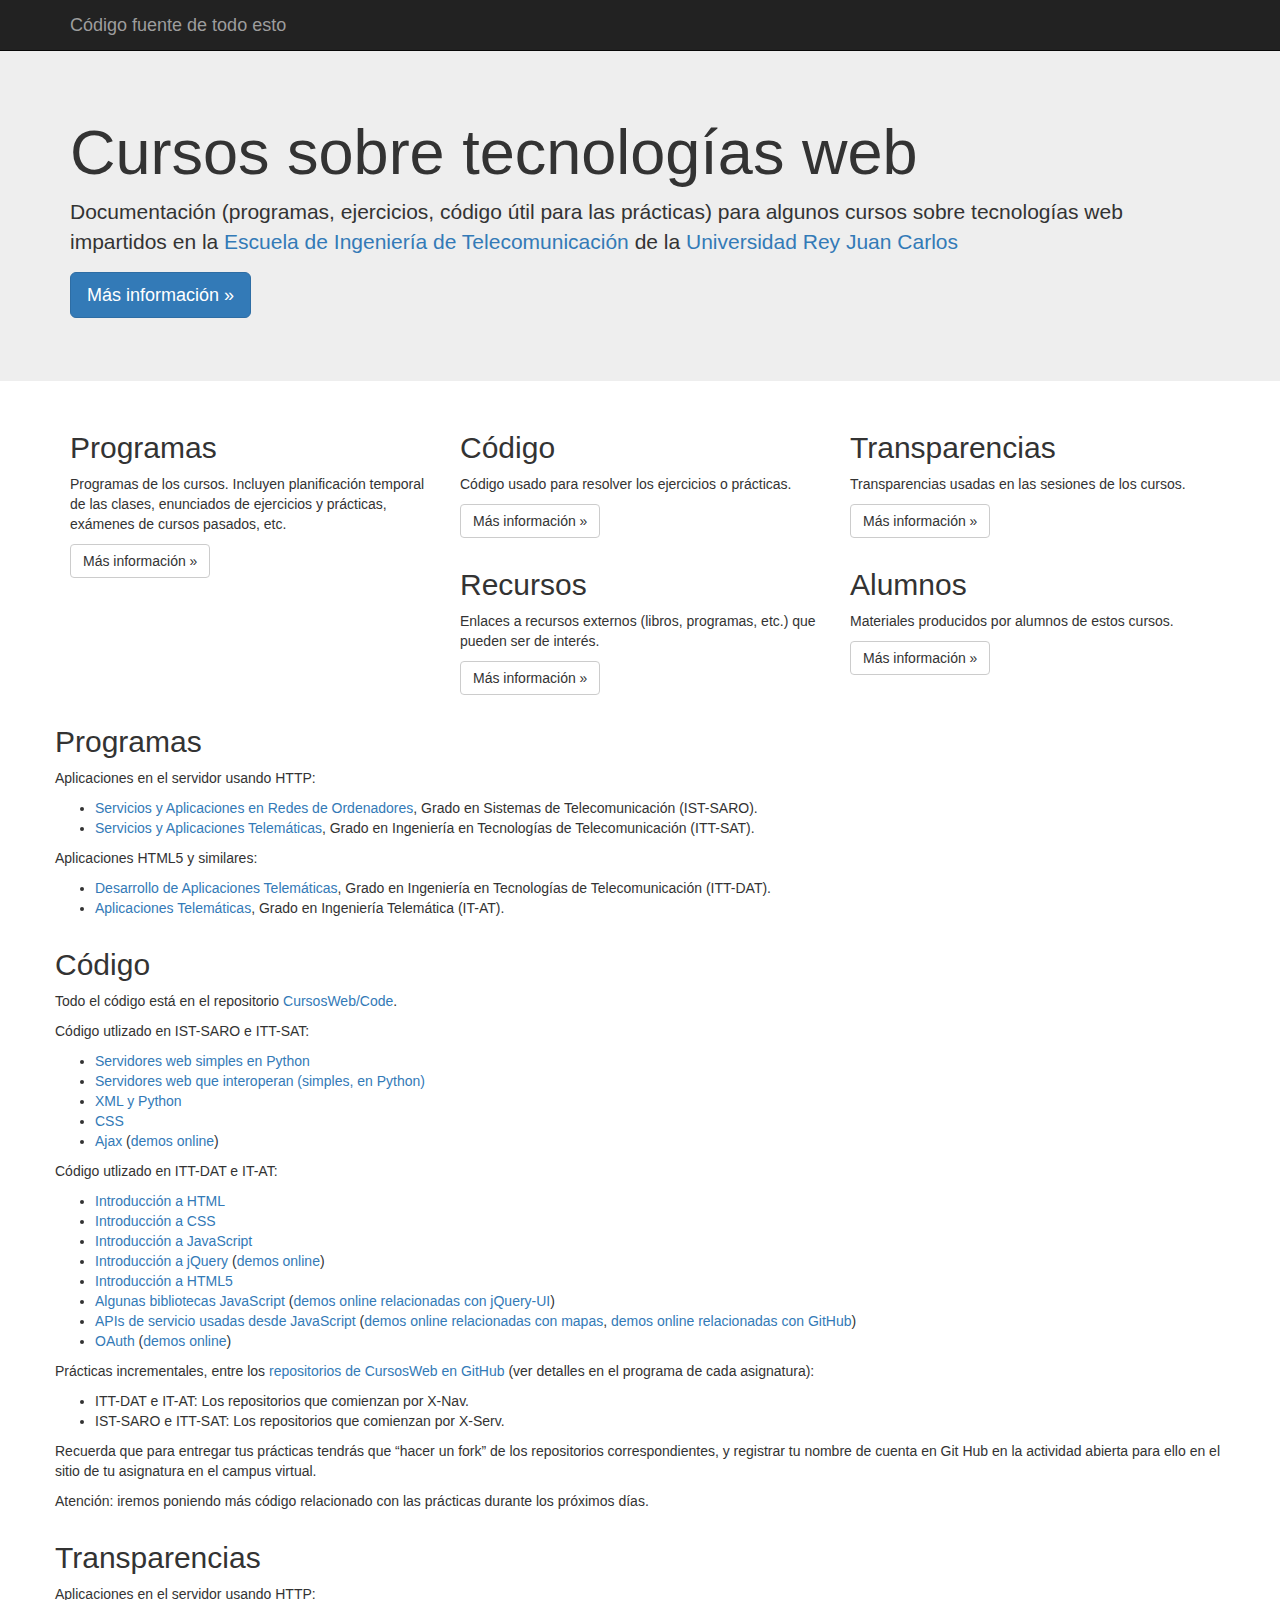
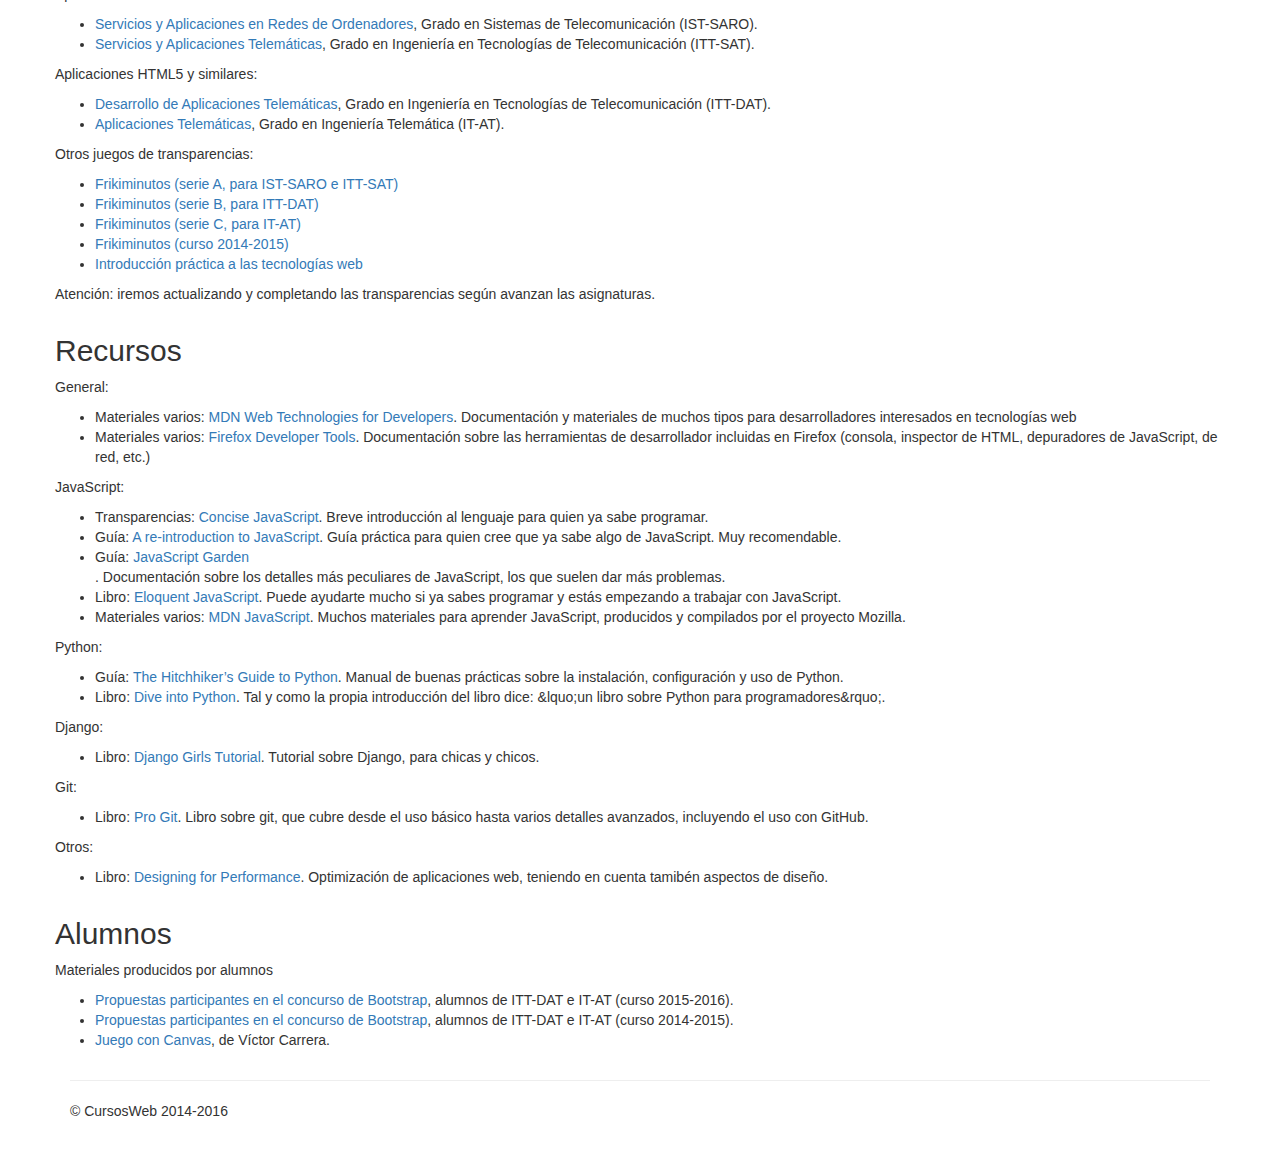
==== index.html @ d080ed24 "subo info, añado tryme" ====
<!DOCTYPE html>
<html lang="en">
  <head>
    <meta charset="utf-8">
    <meta http-equiv="X-UA-Compatible" content="IE=edge">
    <meta name="viewport" content="width=device-width, initial-scale=1">
    <meta name="description" content="Materiales para cursos sobre tecnologías web en la ETSIT de la Universidad Rey Juan Carlos">
    <meta name="author" content="Jesús M. González Barahona y Gregorio Robles">
    <title>Cursos sobre tecnologías web</title>

    <!-- Bootstrap -->
    <link rel="stylesheet" href="https://maxcdn.bootstrapcdn.com/bootstrap/3.3.1/css/bootstrap.min.css">
    <!-- Custom styles for this template -->
    <link href="jumbotron.css" rel="stylesheet">

    <!-- HTML5 shim and Respond.js for IE8 support of HTML5 elements and media queries -->
    <!-- WARNING: Respond.js doesn't work if you view the page via file:// -->
    <!--[if lt IE 9]>
      <script src="https://oss.maxcdn.com/html5shiv/3.7.2/html5shiv.min.js"></script>
      <script src="https://oss.maxcdn.com/respond/1.4.2/respond.min.js"></script>
    <![endif]-->
  </head>
  <body>
    <nav class="navbar navbar-inverse navbar-fixed-top">
      <div class="container">
        <div class="navbar-header">
          <button type="button" class="navbar-toggle collapsed" data-toggle="collapse" data-target="#navbar" aria-expanded="false" aria-controls="navbar">
            <span class="sr-only">Toggle navigation</span>
            <span class="icon-bar"></span>
            <span class="icon-bar"></span>
            <span class="icon-bar"></span>
          </button>
          <a class="navbar-brand" href="https://github.com/CursosWeb">Código fuente de todo esto</a>
        </div>
      </div>
    </nav>

    <div class="jumbotron">
      <div class="container">
        <h1>Cursos sobre tecnologías web</h1>
        <p>Documentación (programas, ejercicios, código útil para las prácticas) para algunos cursos sobre tecnologías web impartidos en la <a href="http://www.etsit.urjc.es">Escuela de Ingeniería de Telecomunicación</a> de la <a href="http://www.urjc.es">Universidad Rey Juan Carlos</a></p>
        <p><a class="btn btn-primary btn-lg" href="#" role="button">Más información &raquo;</a></p>
      </div>
    </div>
    <div class="container">
      <!-- Example row of columns -->
      <div class="row">
        <div class="col-md-4">
          <h2>Programas</h2>
          <p>Programas de los cursos. Incluyen planificación temporal de las clases, enunciados de ejercicios y prácticas, exámenes de cursos pasados, etc. </p>
          <p><a class="btn btn-default" href="#programas" role="button">Más información &raquo;</a></p>
        </div>
        <div class="col-md-4">
          <h2>Código</h2>
          <p>Código usado para resolver los ejercicios o prácticas. </p>
          <p><a class="btn btn-default" href="#codigo" role="button">Más información &raquo;</a></p>
       </div>
        <div class="col-md-4">
          <h2>Transparencias</h2>
          <p>Transparencias usadas en las sesiones de los cursos.</p>
          <p><a class="btn btn-default" href="#transpas" role="button">Más información &raquo;</a></p>
        </div>

        <div class="col-md-4">
          <h2>Recursos</h2>
          <p>Enlaces a recursos externos (libros, programas, etc.) que pueden ser de interés.</p>
          <p><a class="btn btn-default" href="#recursos" role="button">Más información &raquo;</a></p>
        </div>

        <div class="col-md-4">
          <h2>Alumnos</h2>
          <p>Materiales producidos por alumnos de estos cursos.</p>
          <p><a class="btn btn-default" href="#alumnos" role="button">Más información &raquo;</a></p>
        </div>
      </div>

      <div class="row">
	<a name="programas"></a>
	<h2>Programas</h2>
	<p>Aplicaciones en el servidor usando HTTP:</p>
	<ul>
	  <li><a href="programas/IST-SARO.pdf">Servicios y Aplicaciones en Redes de Ordenadores</a>, Grado en Sistemas de Telecomunicación (IST-SARO).</li>
	  <li><a href="programas/ITT-SAT.pdf">Servicios y Aplicaciones Telemáticas</a>, Grado en Ingeniería en Tecnologías de Telecomunicación (ITT-SAT).</li>
	</ul>
	<p>Aplicaciones HTML5 y similares:</p>
	<ul>
	  <li><a href="programas/ITT-DAT.pdf">Desarrollo de Aplicaciones Telemáticas</a>, Grado en Ingeniería en Tecnologías de Telecomunicación (ITT-DAT).</li>
	  <li><a href="programas/IT-AT.pdf">Aplicaciones Telemáticas</a>, Grado en Ingeniería Telemática (IT-AT).</li>
	</ul>
      </div>

      <div class="row">
	<a name="codigo"></a>
	<h2>Código</h2>
	<p>Todo el código está en el repositorio <a href="https://github.com/CursosWeb/Code">CursosWeb/Code</a>.</p>

	<p>Código utlizado en IST-SARO e ITT-SAT:</p>
	<ul>
	  <li><a href="https://github.com/CursosWeb/Code/tree/master/Python-Web">Servidores web simples en Python</a></li>
	  <li><a href="https://github.com/CursosWeb/Code/tree/master/REST">Servidores web que interoperan (simples, en Python)</a></li>
	  <li><a href="https://github.com/CursosWeb/Code/tree/master/XML">XML y Python</a></li>
	  <li><a href="https://github.com/CursosWeb/Code/tree/master/CSS">CSS</a></li>
	  <li><a href="https://github.com/CursosWeb/Code/tree/master/Ajax">Ajax</a> (<a href="http://cursosweb.github.io/Code/Ajax/spa-sentences-generator/">demos online</a>)</li>
	</ul>

	<p>Código utlizado en ITT-DAT e IT-AT:</p>
	<ul>
	  <li><a href="https://github.com/CursosWeb/Code/tree/master/HTML">Introducción a HTML</a></li>
	  <li><a href="https://github.com/CursosWeb/Code/tree/master/CSS">Introducción a CSS</a></li>
	  <li><a href="https://github.com/CursosWeb/Code/tree/master/JavaScript">Introducción a JavaScript</a></li>
	  <li><a href="https://github.com/CursosWeb/Code/tree/master/jQuery">Introducción a jQuery</a> (<a href="http://cursosweb.github.io/Code/jQuery">demos online</a>)</li>
	  <li><a href="https://github.com/CursosWeb/Code/tree/master/HTML5">Introducción a HTML5</a></li>
	  <li><a href="https://github.com/CursosWeb/Code/tree/master/JS-Libs">Algunas bibliotecas JavaScript</a> (<a href="http://cursosweb.github.io/Code/JS-Libs/jquery-ui">demos online relacionadas con jQuery-UI</a>)</li>
	  <li><a href="https://github.com/CursosWeb/Code/tree/master/JS-APIs">APIs de servicio usadas desde JavaScript</a> (<a href="http://cursosweb.github.io/Code/JS-APIs/leaflet">demos online relacionadas con mapas</a>, <a href="http://cursosweb.github.io/Code/JS-APIs/github">demos online relacionadas con GitHub</a>)</li>
	  <li><a href="https://github.com/CursosWeb/Code/tree/master/OAuth">OAuth</a> (<a href="http://cursosweb.github.io/Code/OAuth">demos online</a>)</li>
	</ul>
	<p>Prácticas incrementales, entre los <a href="https://github.com/CursosWeb">repositorios de CursosWeb en GitHub</a> (ver detalles en el programa de cada asignatura):
	  <ul>
	    <li>ITT-DAT e IT-AT: Los repositorios que comienzan por X-Nav.</li>
	    <li>IST-SARO e ITT-SAT: Los repositorios que comienzan por X-Serv.</li>
	  </ul>

	<p>Recuerda que para entregar tus prácticas tendrás que &ldquo;hacer un fork&rdquo; de los repositorios correspondientes, y registrar tu nombre de cuenta en Git Hub en la actividad abierta para ello en el sitio de tu asignatura en el campus virtual.</p>
	<p>Atención: iremos poniendo más código relacionado con las prácticas durante los próximos días.</p>
      </div>

      <div class="row">
	<a name="transpas"></a>
	<h2>Transparencias</h2>
	<p>Aplicaciones en el servidor usando HTTP:</p>
	<ul>
	  <li><a href="transpas/IST-SARO.pdf">Servicios y Aplicaciones en Redes de Ordenadores</a>, Grado en Sistemas de Telecomunicación (IST-SARO).</li>
	  <li><a href="transpas/ITT-SAT.pdf">Servicios y Aplicaciones Telemáticas</a>, Grado en Ingeniería en Tecnologías de Telecomunicación (ITT-SAT).</li>
	</ul>
	<p>Aplicaciones HTML5 y similares:</p>
	<ul>
	  <li><a href="transpas/ITT-DAT.pdf">Desarrollo de Aplicaciones Telemáticas</a>, Grado en Ingeniería en Tecnologías de Telecomunicación (ITT-DAT).</li>
	  <li><a href="transpas/IT-AT.pdf">Aplicaciones Telemáticas</a>, Grado en Ingeniería Telemática (IT-AT).</li>
	</ul>
	<p>Otros juegos de transparencias:</p>
	<ul>
	  <li><a href="transpas/frikiminutos-a.pdf">Frikiminutos (serie A, para IST-SARO e ITT-SAT)</a></li>
	  <li><a href="transpas/frikiminutos-b.pdf">Frikiminutos (serie B, para ITT-DAT)</a></li>
	  <li><a href="transpas/frikiminutos-c.pdf">Frikiminutos (serie C, para IT-AT)</a></li>
	  <li><a href="transpas/2014-2015/frikiminutos-2015-a.pdf">Frikiminutos (curso 2014-2015)</a></li>
	  <li><a href="transpas/tecnoweb-intro.pdf">Introducción práctica a las tecnologías web</a></li>
	</ul>
	<p>Atención: iremos actualizando y completando las transparencias según avanzan las asignaturas.</p>
      </div>

      <div class="row">
	<a name="recursos"></a>
	<h2>Recursos</h2>
	<p>General:</p>
	<ul>
	  <li>Materiales varios: <a href="https://developer.mozilla.org/en-US/docs/Web">MDN Web Technologies for Developers</a>. Documentación y materiales de muchos tipos para desarrolladores interesados en tecnologías web</li>
	  <li>Materiales varios: <a href="https://developer.mozilla.org/en-US/docs/Tools">Firefox Developer Tools</a>. Documentación sobre las herramientas de desarrollador incluidas en Firefox (consola, inspector de HTML, depuradores de JavaScript, de red, etc.)</li>
	</ul>
	
	<p>JavaScript:</p>
	<ul>
	  <li>Transparencias: <a href="https://slides.com/concise/js">Concise JavaScript</a>. Breve introducción al lenguaje para quien ya sabe programar.</li>
	  <li>Guía: <a href="https://developer.mozilla.org/en-US/docs/Web/JavaScript/A_re-introduction_to_JavaScript">A re-introduction to JavaScript</a>. Guía práctica para quien cree que ya sabe algo de JavaScript. Muy recomendable.</li>
	  <li>Guía: <a href="https://bonsaiden.github.io/JavaScript-Garden/">JavaScript Garden</a></li>. Documentación sobre los detalles más peculiares de JavaScript, los que suelen dar más problemas.
	  <li>Libro: <a href="http://eloquentjavascript.net/">Eloquent JavaScript</a>. Puede ayudarte mucho si ya sabes programar y estás empezando a trabajar con JavaScript.</li>
	  <li>Materiales varios: <a href="https://developer.mozilla.org/en-US/docs/Web/JavaScript">MDN JavaScript</a>. Muchos materiales para aprender JavaScript, producidos y compilados por el proyecto Mozilla.</li>
	</ul>

	<p>Python:</p>
	<ul>
	  <li>Guía: <a href="http://docs.python-guide.org/">The Hitchhiker’s Guide to Python</a>. Manual de buenas prácticas sobre la instalación, configuración y uso de Python.</li>
	  <li>Libro: <a href="http://www.diveintopython.net/">Dive into Python</a>. Tal y como la propia introducción del libro dice: &lquo;un libro sobre Python para programadores&rquo;.</li>
	</ul>

	<p>Django:</p>
	<ul>
	  <li>Libro: <a href="http://tutorial.djangogirls.org/">Django Girls Tutorial</a>. Tutorial sobre Django, para chicas y chicos.</li>
	</ul>

	<p>Git:</p>
	<ul>
	  <li>Libro: <a href="http://git-scm.com/book/">Pro Git</a>. Libro sobre git, que cubre desde el uso básico hasta varios detalles avanzados, incluyendo el uso con GitHub.</li>
	</ul>

	<p>Otros:</p>
	<ul>
	  <li>Libro: <a href="http://designingforperformance.com/">Designing for Performance</a>. Optimización de aplicaciones web, teniendo en cuenta tamibén aspectos de diseño.
	</ul>

      </div>

      <div class="row">
	<a name="alumnos"></a>
	<h2>Alumnos</h2>
	<p>Materiales producidos por alumnos</p>

	<ul>
          <li><a href="http://gsyc.es/~grex/2016-concurso/">Propuestas participantes en el concurso de Bootstrap</a>, alumnos de ITT-DAT e IT-AT (curso 2015-2016).</li>
	  <li><a href="http://gsyc.es/~grex/concurso/">Propuestas participantes en el concurso de Bootstrap</a>, alumnos de ITT-DAT e IT-AT (curso 2014-2015).</li>
	  <li><a href="http://vcarrera.github.io/X-Nav-5.7.6-JuegoCanvas/">Juego con Canvas</a>, de Víctor Carrera.</li>
	</ul>
      </div>

      <hr>
      <footer>
        <p>&copy; CursosWeb 2014-2016</p>
      </footer>
    </div> <!-- /container -->

    <!-- jQuery (necessary for Bootstrap's JavaScript plugins) -->
    <script src="https://ajax.googleapis.com/ajax/libs/jquery/1.11.1/jquery.min.js"></script>
    <!-- Include all compiled plugins (below), or include individual files as needed -->
    <script src="https://maxcdn.bootstrapcdn.com/bootstrap/3.3.1/js/bootstrap.min.js"></script>
  </body>
</html>
---- jumbotron.css ----
/* Move down content because we have a fixed navbar that is 50px tall */
body {
  padding-top: 50px;
  padding-bottom: 20px;
}
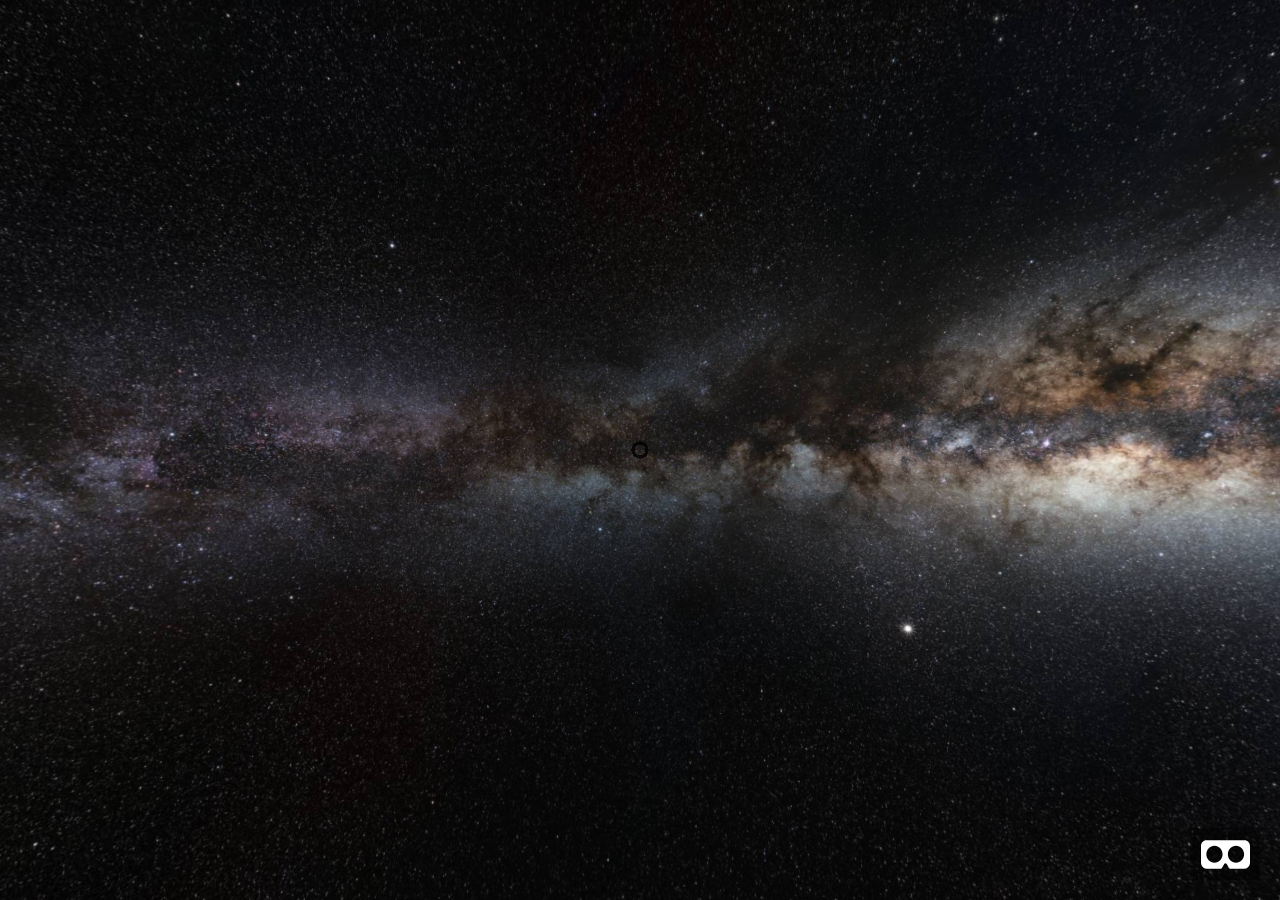
==== commit 0b6c08f9: "web modificada" ====
--- a/index.html
+++ b/index.html
@@ -1,215 +1,58 @@
 <!DOCTYPE html>
-<html lang="en">
-  <head>
+<html>
+
+<head>
     <meta charset="utf-8">
-    <meta http-equiv="X-UA-Compatible" content="IE=edge">
-    <meta name="viewport" content="width=device-width, initial-scale=1">
-    <meta name="description" content="Materiales para cursos sobre tecnologías web en la ETSIT de la Universidad Rey Juan Carlos">
-    <meta name="author" content="Jesús M. González Barahona y Gregorio Robles">
     <title>Cursos sobre tecnologías web</title>
+    <meta name="description" content="Panorama — A-Frame">
+    <script src="aframe-master.min.js"></script>
+    <script src="https://npmcdn.com/aframe-animation-component@3.0.1"></script>
+    <script src="https://npmcdn.com/aframe-event-set-component@3.0.1"></script>
+    <script src="https://npmcdn.com/aframe-layout-component@3.0.1"></script>
+    <script src="https://npmcdn.com/aframe-template-component@3.1.1"></script>
+    <script src="click-href.js"></script>
+</head>
 
-    <!-- Bootstrap -->
-    <link rel="stylesheet" href="https://maxcdn.bootstrapcdn.com/bootstrap/3.3.1/css/bootstrap.min.css">
-    <!-- Custom styles for this template -->
-    <link href="jumbotron.css" rel="stylesheet">
+<body>
+    <a-scene>
+        <a-sky src="space.jpg" rotation="0 -130 0"></a-sky>
+        <a-assets>
+            <img id="programas-thumb" crossorigin="anonymous" src="programas.jpg">
+            <img id="codigo-thumb" crossorigin="anonymous" src="codigo.jpg">
+            <img id="transparencias-thumb" crossorigin="anonymous" src="transparencias.jpg">
+            <img id="recursos-thumb" crossorigin="anonymous" src="recursos.jpg">
+            <img id="alumnos-thumb" crossorigin="anonymous" src="alumnos.jpg">
+            <audio id="click-sound" crossorigin="anonymous" src="click.ogg"></audio>
 
-    <!-- HTML5 shim and Respond.js for IE8 support of HTML5 elements and media queries -->
-    <!-- WARNING: Respond.js doesn't work if you view the page via file:// -->
-    <!--[if lt IE 9]>
-      <script src="https://oss.maxcdn.com/html5shiv/3.7.2/html5shiv.min.js"></script>
-      <script src="https://oss.maxcdn.com/respond/1.4.2/respond.min.js"></script>
-    <![endif]-->
-  </head>
-  <body>
-    <nav class="navbar navbar-inverse navbar-fixed-top">
-      <div class="container">
-        <div class="navbar-header">
-          <button type="button" class="navbar-toggle collapsed" data-toggle="collapse" data-target="#navbar" aria-expanded="false" aria-controls="navbar">
-            <span class="sr-only">Toggle navigation</span>
-            <span class="icon-bar"></span>
-            <span class="icon-bar"></span>
-            <span class="icon-bar"></span>
-          </button>
-          <a class="navbar-brand" href="https://github.com/CursosWeb">Código fuente de todo esto</a>
-        </div>
-      </div>
-    </nav>
+            <!-- Image link template to be reused. -->
+            <script id="link" type="text/html">
+          <a-entity class="link"
+            geometry="primitive: plane; height: 1; width: 1"
+            material="shader: flat; src: ${thumb}"
+            event-set__1="_event: mousedown; scale: 1 1 1"
+            event-set__2="_event: mouseup; scale: 1.2 1.2 1"
+            event-set__3="_event: mouseenter; scale: 1.2 1.2 1"
+            event-set__4="_event: mouseleave; scale: 1 1 1"
+            sound="on: click; src: #click-sound"></a-entity>
+        </script>
+</a-assets>
 
-    <div class="jumbotron">
-      <div class="container">
-        <h1>Cursos sobre tecnologías web</h1>
-        <p>Documentación (programas, ejercicios, código útil para las prácticas) para algunos cursos sobre tecnologías web impartidos en la <a href="http://www.etsit.urjc.es">Escuela de Ingeniería de Telecomunicación</a> de la <a href="http://www.urjc.es">Universidad Rey Juan Carlos</a></p>
-        <p><a class="btn btn-primary btn-lg" href="#" role="button">Más información &raquo;</a></p>
-      </div>
-    </div>
-    <div class="container">
-      <!-- Example row of columns -->
-      <div class="row">
-        <div class="col-md-4">
-          <h2>Programas</h2>
-          <p>Programas de los cursos. Incluyen planificación temporal de las clases, enunciados de ejercicios y prácticas, exámenes de cursos pasados, etc. </p>
-          <p><a class="btn btn-default" href="#programas" role="button">Más información &raquo;</a></p>
-        </div>
-        <div class="col-md-4">
-          <h2>Código</h2>
-          <p>Código usado para resolver los ejercicios o prácticas. </p>
-          <p><a class="btn btn-default" href="#codigo" role="button">Más información &raquo;</a></p>
-       </div>
-        <div class="col-md-4">
-          <h2>Transparencias</h2>
-          <p>Transparencias usadas en las sesiones de los cursos.</p>
-          <p><a class="btn btn-default" href="#transpas" role="button">Más información &raquo;</a></p>
-        </div>
+<!-- Image links. -->
+<a-entity id="links" layout="type: line; margin: 1.5" position="-3 0 -4">
+    <a-entity template="src: #link" data-thumb="#programas-thumb" href="programas.html"></a-entity>
+    <a-entity template="src: #link" data-thumb="#codigo-thumb" href="codigo.html"></a-entity>
+    <a-entity template="src: #link" data-thumb="#transparencias-thumb" href="transparencias.html"></a-entity>
+    <a-entity template="src: #link" data-thumb="#recursos-thumb" href="recursos.html"></a-entity>
+    <a-entity template="src: #link" data-thumb="#alumnos-thumb" href="alumnos.html"></a-entity>
 
-        <div class="col-md-4">
-          <h2>Recursos</h2>
-          <p>Enlaces a recursos externos (libros, programas, etc.) que pueden ser de interés.</p>
-          <p><a class="btn btn-default" href="#recursos" role="button">Más información &raquo;</a></p>
-        </div>
+</a-entity>
 
-        <div class="col-md-4">
-          <h2>Alumnos</h2>
-          <p>Materiales producidos por alumnos de estos cursos.</p>
-          <p><a class="btn btn-default" href="#alumnos" role="button">Más información &raquo;</a></p>
-        </div>
-      </div>
+<!-- Camera + cursor. -->
+<a-entity camera look-controls>
+    <a-cursor id="cursor" animation__click="property: scale; startEvents: click; from: 0.1 0.1 0.1; to: 1 1 1; dur: 150" animation__fusing="property: fusing; startEvents: fusing; from: 1 1 1; to: 0.1 0.1 0.1; dur: 1500"
+        event-set__1="_event: mouseenter; color: springgreen" event-set__2="_event: mouseleave; color: black" raycaster="objects: .link"></a-cursor>
+</a-entity>
+</a-scene>
+</body>
 
-      <div class="row">
-	<a name="programas"></a>
-	<h2>Programas</h2>
-	<p>Aplicaciones en el servidor usando HTTP:</p>
-	<ul>
-	  <li><a href="programas/IST-SARO.pdf">Servicios y Aplicaciones en Redes de Ordenadores</a>, Grado en Sistemas de Telecomunicación (IST-SARO).</li>
-	  <li><a href="programas/ITT-SAT.pdf">Servicios y Aplicaciones Telemáticas</a>, Grado en Ingeniería en Tecnologías de Telecomunicación (ITT-SAT).</li>
-	</ul>
-	<p>Aplicaciones HTML5 y similares:</p>
-	<ul>
-	  <li><a href="programas/ITT-DAT.pdf">Desarrollo de Aplicaciones Telemáticas</a>, Grado en Ingeniería en Tecnologías de Telecomunicación (ITT-DAT).</li>
-	  <li><a href="programas/IT-AT.pdf">Aplicaciones Telemáticas</a>, Grado en Ingeniería Telemática (IT-AT).</li>
-	</ul>
-      </div>
-
-      <div class="row">
-	<a name="codigo"></a>
-	<h2>Código</h2>
-	<p>Todo el código está en el repositorio <a href="https://github.com/CursosWeb/Code">CursosWeb/Code</a>.</p>
-
-	<p>Código utlizado en IST-SARO e ITT-SAT:</p>
-	<ul>
-	  <li><a href="https://github.com/CursosWeb/Code/tree/master/Python-Web">Servidores web simples en Python</a></li>
-	  <li><a href="https://github.com/CursosWeb/Code/tree/master/REST">Servidores web que interoperan (simples, en Python)</a></li>
-	  <li><a href="https://github.com/CursosWeb/Code/tree/master/XML">XML y Python</a></li>
-	  <li><a href="https://github.com/CursosWeb/Code/tree/master/CSS">CSS</a></li>
-	  <li><a href="https://github.com/CursosWeb/Code/tree/master/Ajax">Ajax</a> (<a href="http://cursosweb.github.io/Code/Ajax/spa-sentences-generator/">demos online</a>)</li>
-	</ul>
-
-	<p>Código utlizado en ITT-DAT e IT-AT:</p>
-	<ul>
-	  <li><a href="https://github.com/CursosWeb/Code/tree/master/HTML">Introducción a HTML</a></li>
-	  <li><a href="https://github.com/CursosWeb/Code/tree/master/CSS">Introducción a CSS</a></li>
-	  <li><a href="https://github.com/CursosWeb/Code/tree/master/JavaScript">Introducción a JavaScript</a></li>
-	  <li><a href="https://github.com/CursosWeb/Code/tree/master/jQuery">Introducción a jQuery</a> (<a href="http://cursosweb.github.io/Code/jQuery">demos online</a>)</li>
-	  <li><a href="https://github.com/CursosWeb/Code/tree/master/HTML5">Introducción a HTML5</a></li>
-	  <li><a href="https://github.com/CursosWeb/Code/tree/master/JS-Libs">Algunas bibliotecas JavaScript</a> (<a href="http://cursosweb.github.io/Code/JS-Libs/jquery-ui">demos online relacionadas con jQuery-UI</a>)</li>
-	  <li><a href="https://github.com/CursosWeb/Code/tree/master/JS-APIs">APIs de servicio usadas desde JavaScript</a> (<a href="http://cursosweb.github.io/Code/JS-APIs/leaflet">demos online relacionadas con mapas</a>, <a href="http://cursosweb.github.io/Code/JS-APIs/github">demos online relacionadas con GitHub</a>)</li>
-	  <li><a href="https://github.com/CursosWeb/Code/tree/master/OAuth">OAuth</a> (<a href="http://cursosweb.github.io/Code/OAuth">demos online</a>)</li>
-	</ul>
-	<p>Prácticas incrementales, entre los <a href="https://github.com/CursosWeb">repositorios de CursosWeb en GitHub</a> (ver detalles en el programa de cada asignatura):
-	  <ul>
-	    <li>ITT-DAT e IT-AT: Los repositorios que comienzan por X-Nav.</li>
-	    <li>IST-SARO e ITT-SAT: Los repositorios que comienzan por X-Serv.</li>
-	  </ul>
-
-	<p>Recuerda que para entregar tus prácticas tendrás que &ldquo;hacer un fork&rdquo; de los repositorios correspondientes, y registrar tu nombre de cuenta en Git Hub en la actividad abierta para ello en el sitio de tu asignatura en el campus virtual.</p>
-	<p>Atención: iremos poniendo más código relacionado con las prácticas durante los próximos días.</p>
-      </div>
-
-      <div class="row">
-	<a name="transpas"></a>
-	<h2>Transparencias</h2>
-	<p>Aplicaciones en el servidor usando HTTP:</p>
-	<ul>
-	  <li><a href="transpas/IST-SARO.pdf">Servicios y Aplicaciones en Redes de Ordenadores</a>, Grado en Sistemas de Telecomunicación (IST-SARO).</li>
-	  <li><a href="transpas/ITT-SAT.pdf">Servicios y Aplicaciones Telemáticas</a>, Grado en Ingeniería en Tecnologías de Telecomunicación (ITT-SAT).</li>
-	</ul>
-	<p>Aplicaciones HTML5 y similares:</p>
-	<ul>
-	  <li><a href="transpas/ITT-DAT.pdf">Desarrollo de Aplicaciones Telemáticas</a>, Grado en Ingeniería en Tecnologías de Telecomunicación (ITT-DAT).</li>
-	  <li><a href="transpas/IT-AT.pdf">Aplicaciones Telemáticas</a>, Grado en Ingeniería Telemática (IT-AT).</li>
-	</ul>
-	<p>Otros juegos de transparencias:</p>
-	<ul>
-	  <li><a href="transpas/frikiminutos-a.pdf">Frikiminutos (serie A, para IST-SARO e ITT-SAT)</a></li>
-	  <li><a href="transpas/frikiminutos-b.pdf">Frikiminutos (serie B, para ITT-DAT)</a></li>
-	  <li><a href="transpas/frikiminutos-c.pdf">Frikiminutos (serie C, para IT-AT)</a></li>
-	  <li><a href="transpas/2014-2015/frikiminutos-2015-a.pdf">Frikiminutos (curso 2014-2015)</a></li>
-	  <li><a href="transpas/tecnoweb-intro.pdf">Introducción práctica a las tecnologías web</a></li>
-	</ul>
-	<p>Atención: iremos actualizando y completando las transparencias según avanzan las asignaturas.</p>
-      </div>
-
-      <div class="row">
-	<a name="recursos"></a>
-	<h2>Recursos</h2>
-	<p>General:</p>
-	<ul>
-	  <li>Materiales varios: <a href="https://developer.mozilla.org/en-US/docs/Web">MDN Web Technologies for Developers</a>. Documentación y materiales de muchos tipos para desarrolladores interesados en tecnologías web</li>
-	  <li>Materiales varios: <a href="https://developer.mozilla.org/en-US/docs/Tools">Firefox Developer Tools</a>. Documentación sobre las herramientas de desarrollador incluidas en Firefox (consola, inspector de HTML, depuradores de JavaScript, de red, etc.)</li>
-	</ul>
-	
-	<p>JavaScript:</p>
-	<ul>
-	  <li>Transparencias: <a href="https://slides.com/concise/js">Concise JavaScript</a>. Breve introducción al lenguaje para quien ya sabe programar.</li>
-	  <li>Guía: <a href="https://developer.mozilla.org/en-US/docs/Web/JavaScript/A_re-introduction_to_JavaScript">A re-introduction to JavaScript</a>. Guía práctica para quien cree que ya sabe algo de JavaScript. Muy recomendable.</li>
-	  <li>Guía: <a href="https://bonsaiden.github.io/JavaScript-Garden/">JavaScript Garden</a></li>. Documentación sobre los detalles más peculiares de JavaScript, los que suelen dar más problemas.
-	  <li>Libro: <a href="http://eloquentjavascript.net/">Eloquent JavaScript</a>. Puede ayudarte mucho si ya sabes programar y estás empezando a trabajar con JavaScript.</li>
-	  <li>Materiales varios: <a href="https://developer.mozilla.org/en-US/docs/Web/JavaScript">MDN JavaScript</a>. Muchos materiales para aprender JavaScript, producidos y compilados por el proyecto Mozilla.</li>
-	</ul>
-
-	<p>Python:</p>
-	<ul>
-	  <li>Guía: <a href="http://docs.python-guide.org/">The Hitchhiker’s Guide to Python</a>. Manual de buenas prácticas sobre la instalación, configuración y uso de Python.</li>
-	  <li>Libro: <a href="http://www.diveintopython.net/">Dive into Python</a>. Tal y como la propia introducción del libro dice: &lquo;un libro sobre Python para programadores&rquo;.</li>
-	</ul>
-
-	<p>Django:</p>
-	<ul>
-	  <li>Libro: <a href="http://tutorial.djangogirls.org/">Django Girls Tutorial</a>. Tutorial sobre Django, para chicas y chicos.</li>
-	</ul>
-
-	<p>Git:</p>
-	<ul>
-	  <li>Libro: <a href="http://git-scm.com/book/">Pro Git</a>. Libro sobre git, que cubre desde el uso básico hasta varios detalles avanzados, incluyendo el uso con GitHub.</li>
-	</ul>
-
-	<p>Otros:</p>
-	<ul>
-	  <li>Libro: <a href="http://designingforperformance.com/">Designing for Performance</a>. Optimización de aplicaciones web, teniendo en cuenta tamibén aspectos de diseño.
-	</ul>
-
-      </div>
-
-      <div class="row">
-	<a name="alumnos"></a>
-	<h2>Alumnos</h2>
-	<p>Materiales producidos por alumnos</p>
-
-	<ul>
-          <li><a href="http://gsyc.es/~grex/2016-concurso/">Propuestas participantes en el concurso de Bootstrap</a>, alumnos de ITT-DAT e IT-AT (curso 2015-2016).</li>
-	  <li><a href="http://gsyc.es/~grex/concurso/">Propuestas participantes en el concurso de Bootstrap</a>, alumnos de ITT-DAT e IT-AT (curso 2014-2015).</li>
-	  <li><a href="http://vcarrera.github.io/X-Nav-5.7.6-JuegoCanvas/">Juego con Canvas</a>, de Víctor Carrera.</li>
-	</ul>
-      </div>
-
-      <hr>
-      <footer>
-        <p>&copy; CursosWeb 2014-2016</p>
-      </footer>
-    </div> <!-- /container -->
-
-    <!-- jQuery (necessary for Bootstrap's JavaScript plugins) -->
-    <script src="https://ajax.googleapis.com/ajax/libs/jquery/1.11.1/jquery.min.js"></script>
-    <!-- Include all compiled plugins (below), or include individual files as needed -->
-    <script src="https://maxcdn.bootstrapcdn.com/bootstrap/3.3.1/js/bootstrap.min.js"></script>
-  </body>
-</html>
+</html>